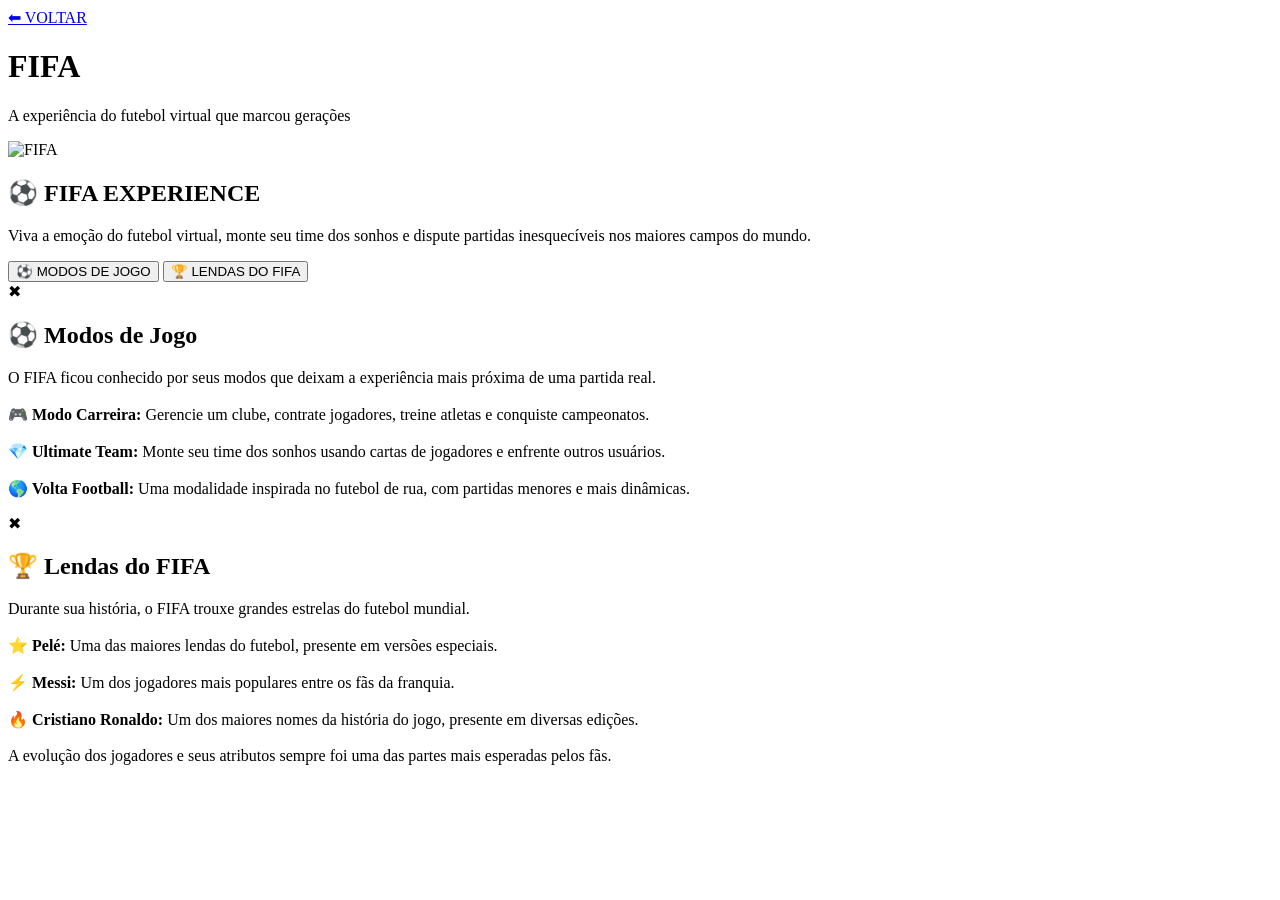
==== Frontend/pages/fifa.html @ ae1cc668 "html completo do fifa" ====
<!DOCTYPE html>
<html lang="pt-BR">

<head>

<meta charset="UTF-8">
<meta name="viewport" content="width=device-width, initial-scale=1.0">

<title>FIFA - Franquias de Videogames</title>


<link href="https://fonts.googleapis.com/css2?family=Press+Start+2P&display=swap" rel="stylesheet">


<link rel="stylesheet" href="/style/fifa.css">

</head>


<body>


<header>


<a href="../index.html" class="voltar">
⬅ VOLTAR
</a>



<h1>
FIFA
</h1>



<p>
A experiência do futebol virtual que marcou gerações
</p>


</header>




<main>


<section class="principal">



<img 
src="https://i.pinimg.com/736x/9f/76/e9/9f76e90345e0df4fcae386f6cfa68741.jpg"
class="fifa-img"
alt="FIFA">





<div class="conteudo">


<h2>
⚽ FIFA EXPERIENCE
</h2>



<p>

Viva a emoção do futebol virtual,
monte seu time dos sonhos e dispute
partidas inesquecíveis nos maiores
campos do mundo.

</p>



<div class="botoes">


<button onclick="abrirModal('modosFifa')">

⚽ MODOS DE JOGO

</button>



<button onclick="abrirModal('lendasFifa')">

🏆 LENDAS DO FIFA

</button>



</div>


</div>



</section>


</main>








<div class="modal" id="modosFifa">


<div class="modal-box">


<span onclick="fecharModal('modosFifa')">
✖
</span>



<h2>
⚽ Modos de Jogo
</h2>



<p>


O FIFA ficou conhecido por seus modos
que deixam a experiência mais próxima
de uma partida real.


<br><br>


🎮 <strong>Modo Carreira:</strong>

Gerencie um clube, contrate jogadores,
treine atletas e conquiste campeonatos.


<br><br>


💎 <strong>Ultimate Team:</strong>

Monte seu time dos sonhos usando cartas
de jogadores e enfrente outros usuários.


<br><br>


🌎 <strong>Volta Football:</strong>

Uma modalidade inspirada no futebol de rua,
com partidas menores e mais dinâmicas.


</p>


</div>


</div>










<div class="modal" id="lendasFifa">


<div class="modal-box">


<span onclick="fecharModal('lendasFifa')">
✖
</span>



<h2>
🏆 Lendas do FIFA
</h2>



<p>


Durante sua história, o FIFA trouxe
grandes estrelas do futebol mundial.


<br><br>


⭐ <strong>Pelé:</strong>

Uma das maiores lendas do futebol,
presente em versões especiais.


<br><br>


⚡ <strong>Messi:</strong>

Um dos jogadores mais populares
entre os fãs da franquia.


<br><br>


🔥 <strong>Cristiano Ronaldo:</strong>

Um dos maiores nomes da história do jogo,
presente em diversas edições.


<br><br>


A evolução dos jogadores e seus atributos
sempre foi uma das partes mais esperadas
pelos fãs.


</p>


</div>


</div>





<script src="/script/fifa.js"></script>


</body>

</html>
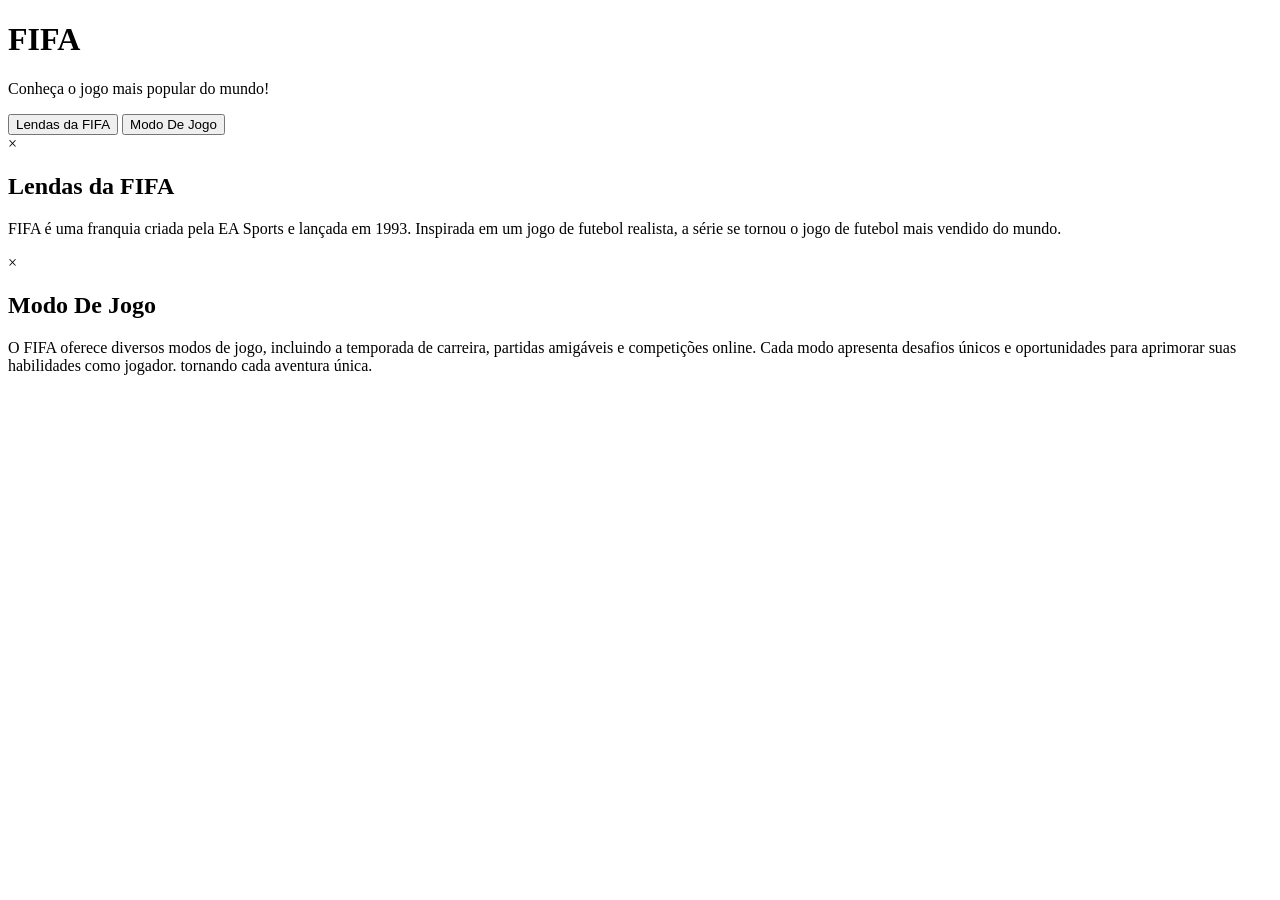
==== commit cffd186d: "Finalizado a parte do css, e do html" ====
--- a/Frontend/pages/fifa.html
+++ b/Frontend/pages/fifa.html
@@ -1,269 +1,69 @@
 <!DOCTYPE html>
 <html lang="pt-BR">
-
 <head>
-
-<meta charset="UTF-8">
-<meta name="viewport" content="width=device-width, initial-scale=1.0">
-
-<title>FIFA - Franquias de Videogames</title>
-
-
-<link href="https://fonts.googleapis.com/css2?family=Press+Start+2P&display=swap" rel="stylesheet">
-
-
-<link rel="stylesheet" href="/style/fifa.css">
-
+    <meta charset="UTF-8">
+    <meta name="viewport" content="width=device-width, initial-scale=1.0">
+    <title>FIFA</title>
+    <link rel="stylesheet" href="/style/fifa.css">
 </head>
-
-
 <body>
 
+    <main>
 
-<header>
+        <h1>FIFA</h1>
 
+        <p class="descricao">
+            Conheça o jogo mais popular do mundo!
+        </p>
 
-<a href="../index.html" class="voltar">
-⬅ VOLTAR
-</a>
+        <div class="menu">
 
-
-
-<h1>
-FIFA
-</h1>
-
-
-
-<p>
-A experiência do futebol virtual que marcou gerações
-</p>
-
-
-</header>
-
-
-
-
-<main>
-
-
-<section class="principal">
-
-
-
-<img 
-src="https://i.pinimg.com/736x/9f/76/e9/9f76e90345e0df4fcae386f6cfa68741.jpg"
-class="fifa-img"
-alt="FIFA">
-
-
-
-
-
-<div class="conteudo">
-
-
-<h2>
-⚽ FIFA EXPERIENCE
-</h2>
-
-
-
-<p>
-
-Viva a emoção do futebol virtual,
-monte seu time dos sonhos e dispute
-partidas inesquecíveis nos maiores
-campos do mundo.
-
-</p>
-
-
-
-<div class="botoes">
-
-
-<button onclick="abrirModal('modosFifa')">
-
-⚽ MODOS DE JOGO
-
-</button>
-
-
-
-<button onclick="abrirModal('lendasFifa')">
-
-🏆 LENDAS DO FIFA
-
-</button>
-
-
-
+           <div class="botoes">
+    <button type="button">Lendas da FIFA</button>
+    <button type="button">Modo De Jogo</button>
 </div>
 
+        </div>
 
-</div>
+    </main>
 
+    <div class="modal" id="modalLendas">
 
+        <div class="modal-conteudo">
 
-</section>
+            <span class="fechar">&times;</span>
 
+            <h2>Lendas da FIFA</h2>
 
-</main>
+            <p>
+                FIFA é uma franquia criada pela EA Sports e lançada em 1993.
+                Inspirada em um jogo de futebol realista, a série se tornou o jogo de futebol mais vendido do mundo.
+            </p>
 
+        </div>
 
+    </div>
 
+    <div class="modal" id="modalModoJogo">
 
+        <div class="modal-conteudo">
 
+            <span class="fechar">&times;</span>
 
+            <h2>Modo De Jogo</h2>
 
+            <p>
+                O FIFA oferece diversos modos de jogo, incluindo a temporada de carreira,
+                partidas amigáveis e competições online.
+                Cada modo apresenta desafios únicos e oportunidades para aprimorar suas habilidades como jogador.
+                tornando cada aventura única.
+            </p>
 
-<div class="modal" id="modosFifa">
+        </div>
 
+    </div>
 
-<div class="modal-box">
-
-
-<span onclick="fecharModal('modosFifa')">
-✖
-</span>
-
-
-
-<h2>
-⚽ Modos de Jogo
-</h2>
-
-
-
-<p>
-
-
-O FIFA ficou conhecido por seus modos
-que deixam a experiência mais próxima
-de uma partida real.
-
-
-<br><br>
-
-
-🎮 <strong>Modo Carreira:</strong>
-
-Gerencie um clube, contrate jogadores,
-treine atletas e conquiste campeonatos.
-
-
-<br><br>
-
-
-💎 <strong>Ultimate Team:</strong>
-
-Monte seu time dos sonhos usando cartas
-de jogadores e enfrente outros usuários.
-
-
-<br><br>
-
-
-🌎 <strong>Volta Football:</strong>
-
-Uma modalidade inspirada no futebol de rua,
-com partidas menores e mais dinâmicas.
-
-
-</p>
-
-
-</div>
-
-
-</div>
-
-
-
-
-
-
-
-
-
-
-<div class="modal" id="lendasFifa">
-
-
-<div class="modal-box">
-
-
-<span onclick="fecharModal('lendasFifa')">
-✖
-</span>
-
-
-
-<h2>
-🏆 Lendas do FIFA
-</h2>
-
-
-
-<p>
-
-
-Durante sua história, o FIFA trouxe
-grandes estrelas do futebol mundial.
-
-
-<br><br>
-
-
-⭐ <strong>Pelé:</strong>
-
-Uma das maiores lendas do futebol,
-presente em versões especiais.
-
-
-<br><br>
-
-
-⚡ <strong>Messi:</strong>
-
-Um dos jogadores mais populares
-entre os fãs da franquia.
-
-
-<br><br>
-
-
-🔥 <strong>Cristiano Ronaldo:</strong>
-
-Um dos maiores nomes da história do jogo,
-presente em diversas edições.
-
-
-<br><br>
-
-
-A evolução dos jogadores e seus atributos
-sempre foi uma das partes mais esperadas
-pelos fãs.
-
-
-</p>
-
-
-</div>
-
-
-</div>
-
-
-
-
-
-<script src="/script/fifa.js"></script>
-
+    <script src="/script/fifa.js"></script>
 
 </body>
-
 </html>
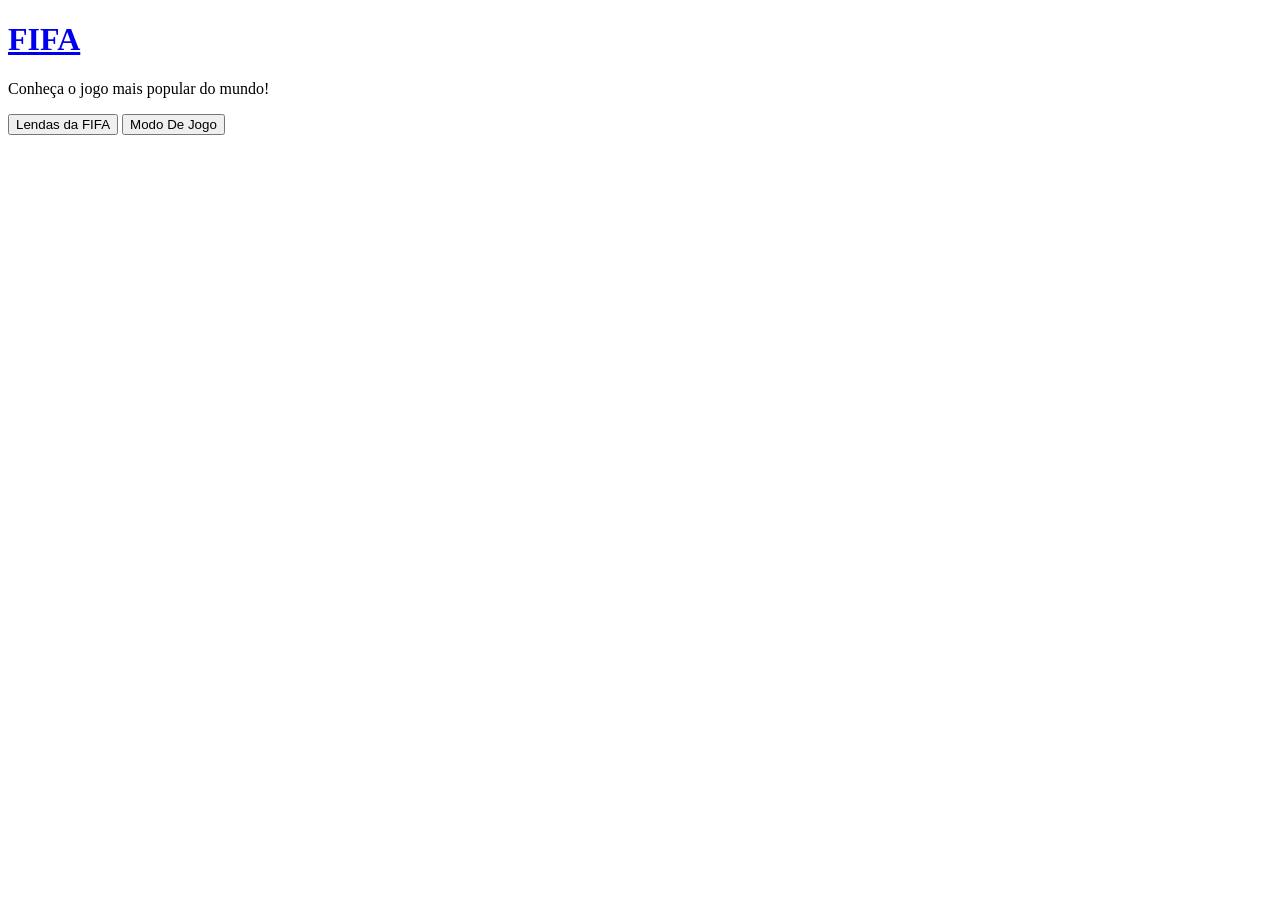
==== commit 9ddbda93: "Mudanças na finalização de fifa" ====
--- a/Frontend/pages/fifa.html
+++ b/Frontend/pages/fifa.html
@@ -1,69 +1,37 @@
 <!DOCTYPE html>
 <html lang="pt-BR">
+
 <head>
     <meta charset="UTF-8">
     <meta name="viewport" content="width=device-width, initial-scale=1.0">
     <title>FIFA</title>
     <link rel="stylesheet" href="/style/fifa.css">
 </head>
+
 <body>
 
     <main>
 
-        <h1>FIFA</h1>
-
+        <a href="/index.html" class="logo">
+            <h1>FIFA</h1>
+        </a>
         <p class="descricao">
             Conheça o jogo mais popular do mundo!
         </p>
 
         <div class="menu">
 
-           <div class="botoes">
-    <button type="button">Lendas da FIFA</button>
-    <button type="button">Modo De Jogo</button>
-</div>
+            <div class="botoes">
+                <button type="button">Lendas da FIFA</button>
+                <button type="button">Modo De Jogo</button>
+            </div>
 
         </div>
 
     </main>
 
-    <div class="modal" id="modalLendas">
-
-        <div class="modal-conteudo">
-
-            <span class="fechar">&times;</span>
-
-            <h2>Lendas da FIFA</h2>
-
-            <p>
-                FIFA é uma franquia criada pela EA Sports e lançada em 1993.
-                Inspirada em um jogo de futebol realista, a série se tornou o jogo de futebol mais vendido do mundo.
-            </p>
-
-        </div>
-
-    </div>
-
-    <div class="modal" id="modalModoJogo">
-
-        <div class="modal-conteudo">
-
-            <span class="fechar">&times;</span>
-
-            <h2>Modo De Jogo</h2>
-
-            <p>
-                O FIFA oferece diversos modos de jogo, incluindo a temporada de carreira,
-                partidas amigáveis e competições online.
-                Cada modo apresenta desafios únicos e oportunidades para aprimorar suas habilidades como jogador.
-                tornando cada aventura única.
-            </p>
-
-        </div>
-
-    </div>
-
     <script src="/script/fifa.js"></script>
 
 </body>
+
 </html>
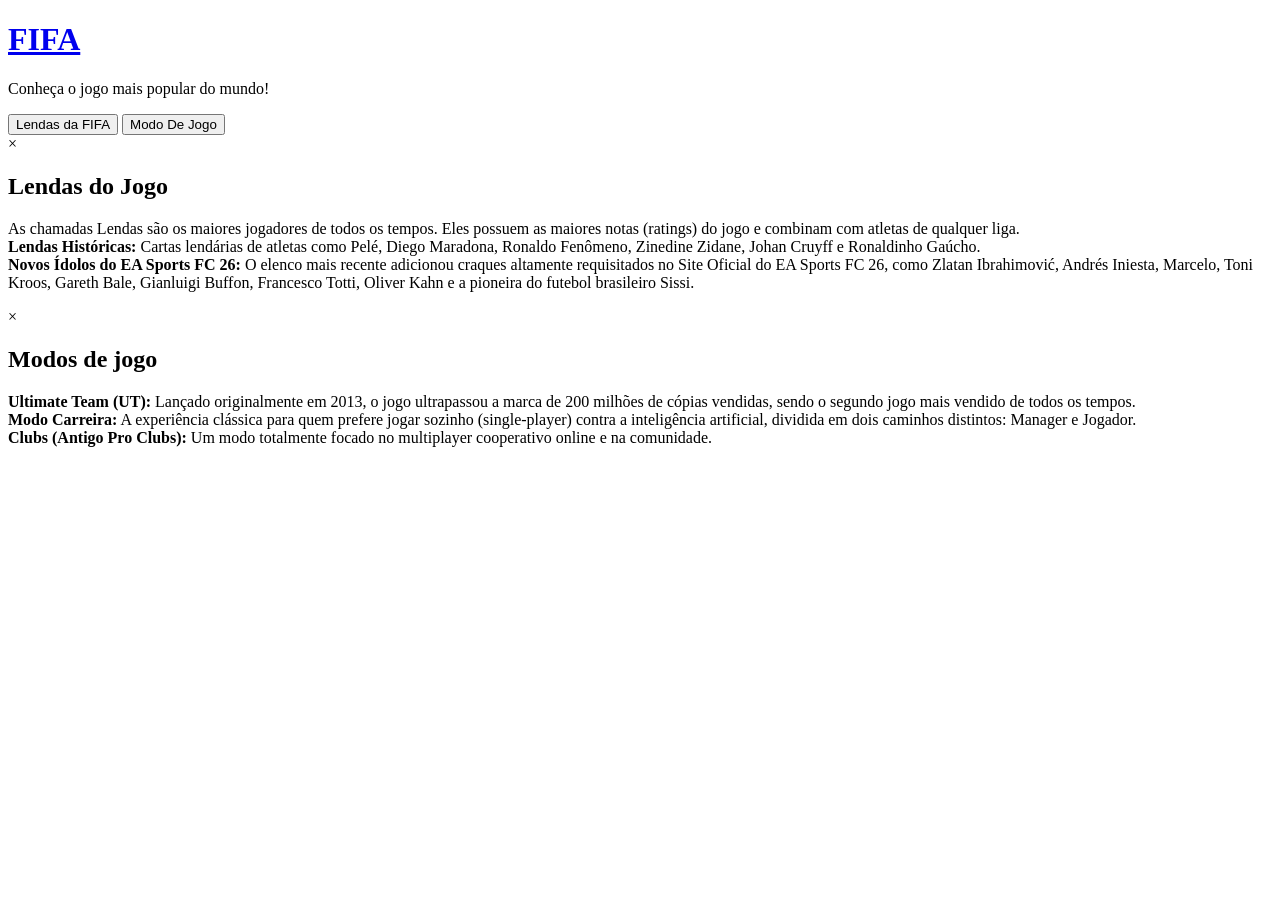
==== commit 5cb9410d: "Pag com modal fifa" ====
--- a/Frontend/pages/fifa.html
+++ b/Frontend/pages/fifa.html
@@ -22,14 +22,54 @@
         <div class="menu">
 
             <div class="botoes">
-                <button type="button">Lendas da FIFA</button>
-                <button type="button">Modo De Jogo</button>
+                <button type="button" id="btnLendas">Lendas da FIFA</button>
+                <button type="button" id="btnModo">Modo De Jogo</button>
             </div>
 
         </div>
 
     </main>
 
+    <div class="modal" id="modalLendas">
+        <div class="modal-conteudo">
+            <span class="fechar">&times;</span>
+            <h2>Lendas do Jogo</h2>
+            <P>
+                As chamadas Lendas são os maiores jogadores de todos os tempos. Eles possuem as maiores notas (ratings)
+                do jogo e combinam
+                com atletas de qualquer liga. <br><strong>Lendas Históricas:</strong> Cartas lendárias de atletas como
+                Pelé, Diego Maradona,
+                Ronaldo Fenômeno, Zinedine Zidane, Johan Cruyff e Ronaldinho Gaúcho. <br> <strong>Novos Ídolos do EA
+                    Sports FC 26:</strong> O
+                elenco mais recente adicionou craques altamente requisitados no Site Oficial do EA Sports FC 26, como
+                Zlatan Ibrahimović, Andrés Iniesta, Marcelo, Toni Kroos, Gareth Bale, Gianluigi Buffon, Francesco Totti,
+                Oliver Kahn e a pioneira do futebol brasileiro Sissi.
+            </P>
+
+        </div>
+    </div>
+
+    <div class="modal" id="modalModo">
+        <div class="modal-conteudo">
+            <span class="fechar">&times;</span>
+            <h2>Modos de jogo</h2>
+
+            <P>
+                <strong>Ultimate Team (UT):</strong>
+                Lançado originalmente em 2013, o jogo ultrapassou a marca de 200 milhões de cópias vendidas, sendo o
+                segundo jogo mais vendido de todos os tempos. <br>
+
+                <strong>Modo Carreira:</strong>
+                A experiência clássica para quem prefere jogar sozinho (single-player) contra a inteligência artificial,
+                dividida em dois caminhos distintos: Manager e Jogador. <br>
+
+                <strong>Clubs (Antigo Pro Clubs):</strong>
+                Um modo totalmente focado no multiplayer cooperativo online e na comunidade. <br>
+            </P>
+        </div>
+    </div>
+
+
     <script src="/script/fifa.js"></script>
 
 </body>
